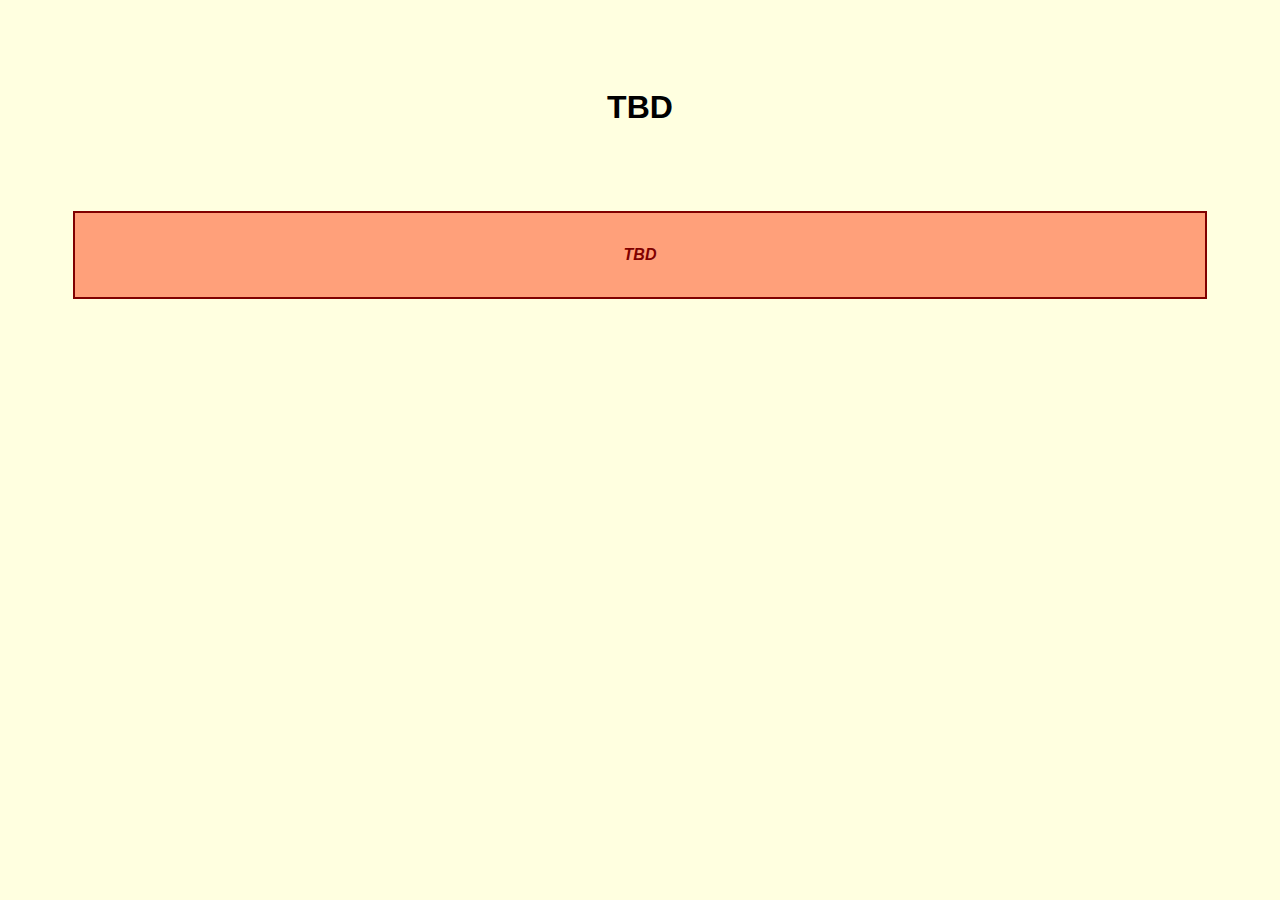
==== 2-Notifications-ToggleButton/index.html @ 83f7e21c "first commit" ====
<!DOCTYPE html>
<html lang="en">
<head>
    <meta charset="UTF-8">
    <meta name="viewport" content="width=device-width, initial-scale=1.0">
    <title>Class 6 01/27/25: Interactive Buttons</title>
    <link rel="stylesheet" href="styles.css">
    
    <script defer src="script.js"></script>
    
</head>

<body>

    <h1 id="h1">TBD</h1>
    <br>
    <p>TBD</p>
    
</body>
</html>
---- 2-Notifications-ToggleButton/styles.css ----
* {
    background-color: lightyellow;
    text-align: center;
    font-family: Arial, sans-serif;
    padding: 20px;
 }

button {
    background-color: mediumblue;
    color: floralwhite;
    padding: 10px 20px;
    border: 3px solid;
    border-radius: 10px;
    cursor: pointer;
    font-size: 16px;
    font-weight: bold;
}

button:hover {
    background-color: midnightblue;
    color: coral;
}

button:active {
    background-color: red;
    color: aliceblue
}

p {
     font-style: italic;
     font-weight: bold;
     line-height: 150%;
     border: 2px solid;
     padding: 30px 10px;
     background-color: lightsalmon;
     color: maroon;
     margin: 25px;
     font-size: 16px;
 }
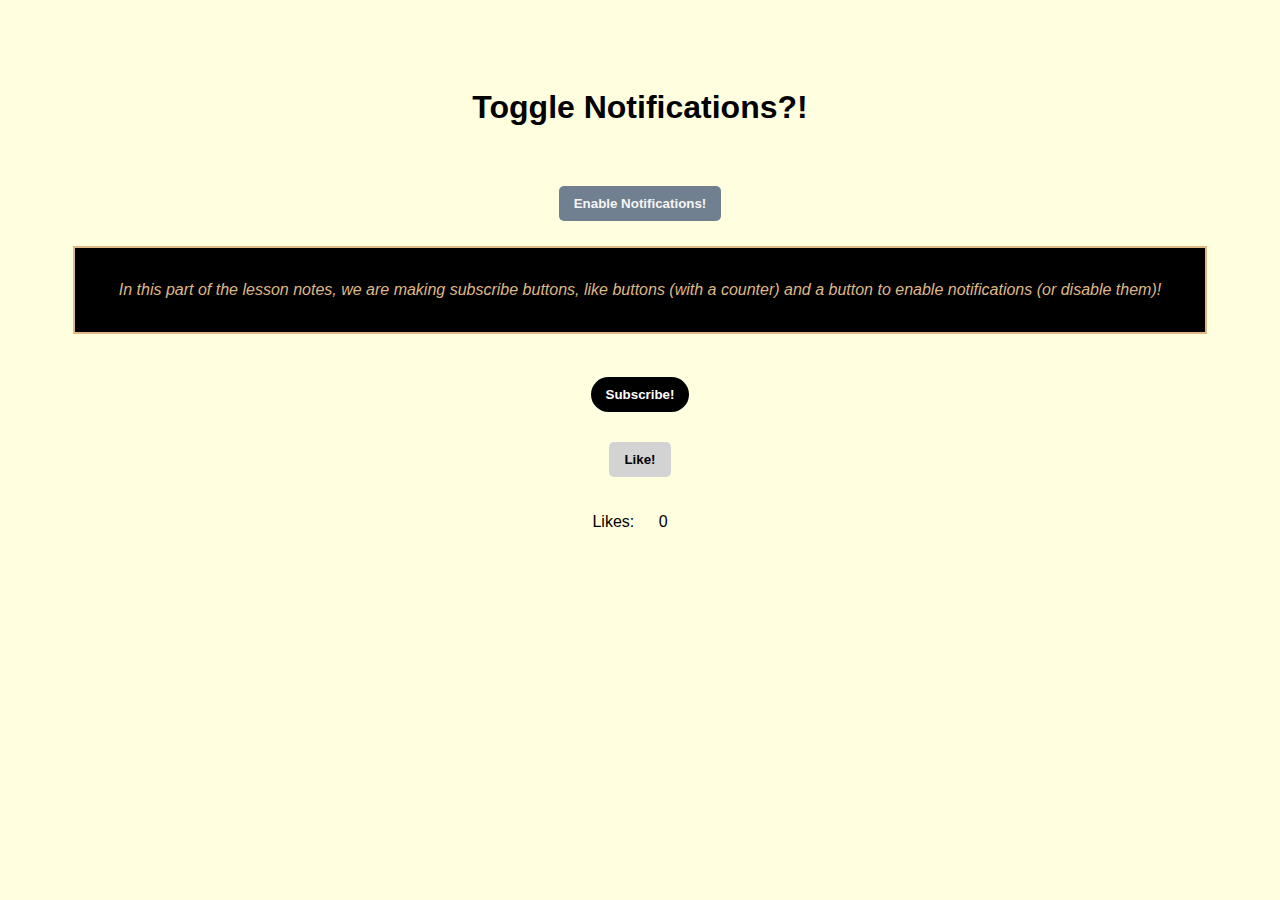
==== commit b32b5598: "button button button" ====
--- a/2-Notifications-ToggleButton/index.html
+++ b/2-Notifications-ToggleButton/index.html
@@ -12,9 +12,17 @@
 
 <body>
 
-    <h1 id="h1">TBD</h1>
+    <h1 id="h1">Toggle Notifications?!</h1>
     <br>
-    <p>TBD</p>
+    <button class="js-notification-button notification-button" onclick="toggleNotifications()">Enable Notifications!</button>
+    <br>
+    <p class="TBD">In this part of the lesson notes, we are making subscribe buttons, like buttons (with a counter) and a button to enable notifications (or disable them)!</p>
+    <br>
+    <button class="js-subscribe-button subscribe-button" onclick="subscribe()">Subscribe!</button>
+    <br>        
+    <button class="js-like-button like-button" onclick="toggleLike()">Like!</button>
+    <p class="like-count">Likes: <span class="js-like-count">0</span></p>
+
     
 </body>
 </html>--- a/2-Notifications-ToggleButton/styles.css
+++ b/2-Notifications-ToggleButton/styles.css
@@ -5,35 +5,66 @@
     padding: 20px;
  }
 
-button {
-    background-color: mediumblue;
-    color: floralwhite;
-    padding: 10px 20px;
-    border: 3px solid;
-    border-radius: 10px;
+/* Button Styling */
+.subscribe-button {
+    border: none;
+    background-color: black;
+    color: white;
+    padding: 10px 15px;
+    font-weight: bold;
+    border-radius: 50px;
     cursor: pointer;
-    font-size: 16px;
+    margin-bottom: 30px;
+    transition: all 0.3s ease;
+  }
+  
+  /* Dynamic Styling for Subscribed State */
+  .is-subscribed {
+    background-color: rgb(240, 240, 240);
+    color: black;
+  }
+
+/* Like Button Styling */
+.like-button {
+    border: none;
+    background-color: lightgray;
+    color: black;
+    padding: 10px 15px;
     font-weight: bold;
-}
+    border-radius: 5px;
+    cursor: pointer;
+  }
+  
+.liked {
+    background-color: red;
+    color: white;
+  }
 
-button:hover {
-    background-color: midnightblue;
-    color: coral;
-}
+/* Notification Button Styling */
+.notification-button {
+    border: none;
+    background-color: slategray;
+    color: whitesmoke;
+    padding: 10px 15px;
+    font-weight: bold;
+    border-radius: 5px;
+    cursor: pointer;
+    transition: background-color 0.3s;
+  }
+  
+.enabled {
+    background-color: chartreuse;
+    color: navy;
+  }
 
-button:active {
-    background-color: red;
-    color: aliceblue
-}
-
-p {
+.TBD {
      font-style: italic;
-     font-weight: bold;
+     /* font-weight: bold; */
      line-height: 150%;
      border: 2px solid;
      padding: 30px 10px;
-     background-color: lightsalmon;
-     color: maroon;
+     background-color: black;
+     color: burlywood;
      margin: 25px;
      font-size: 16px;
  } 
